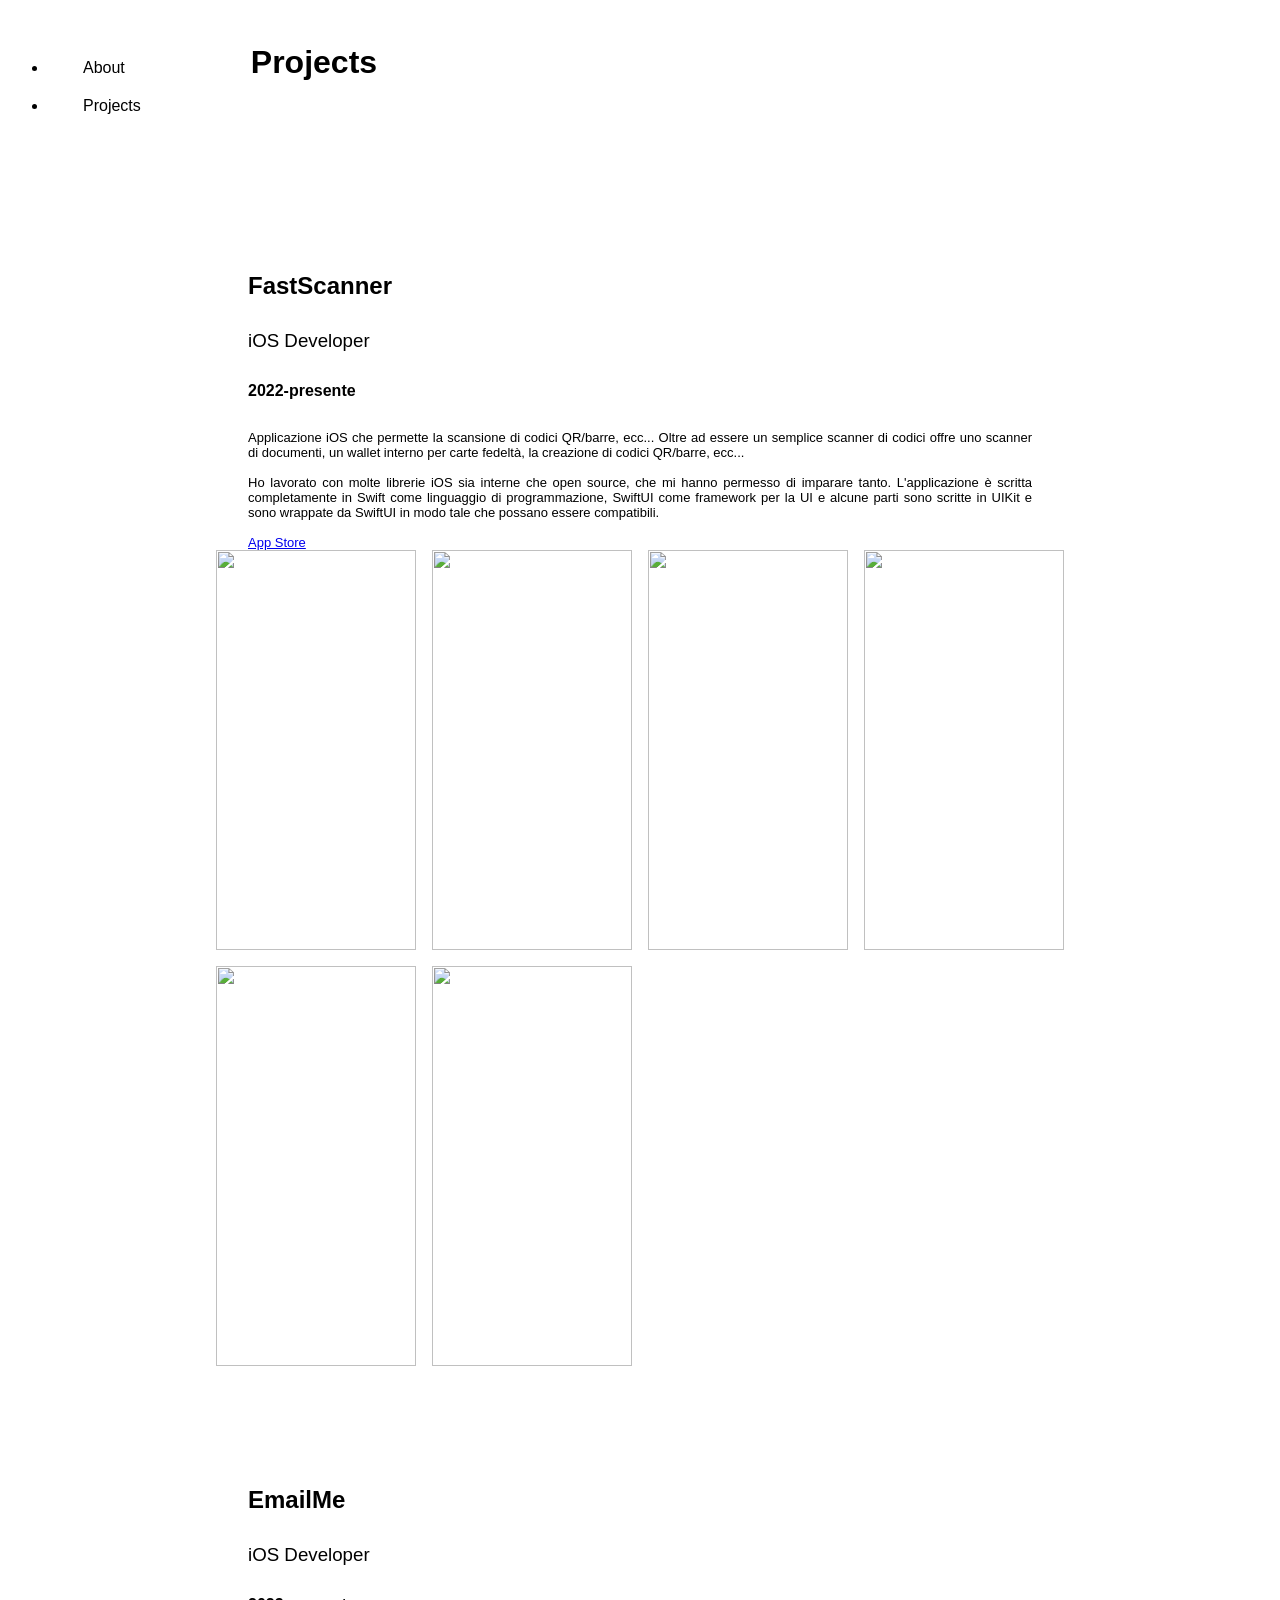
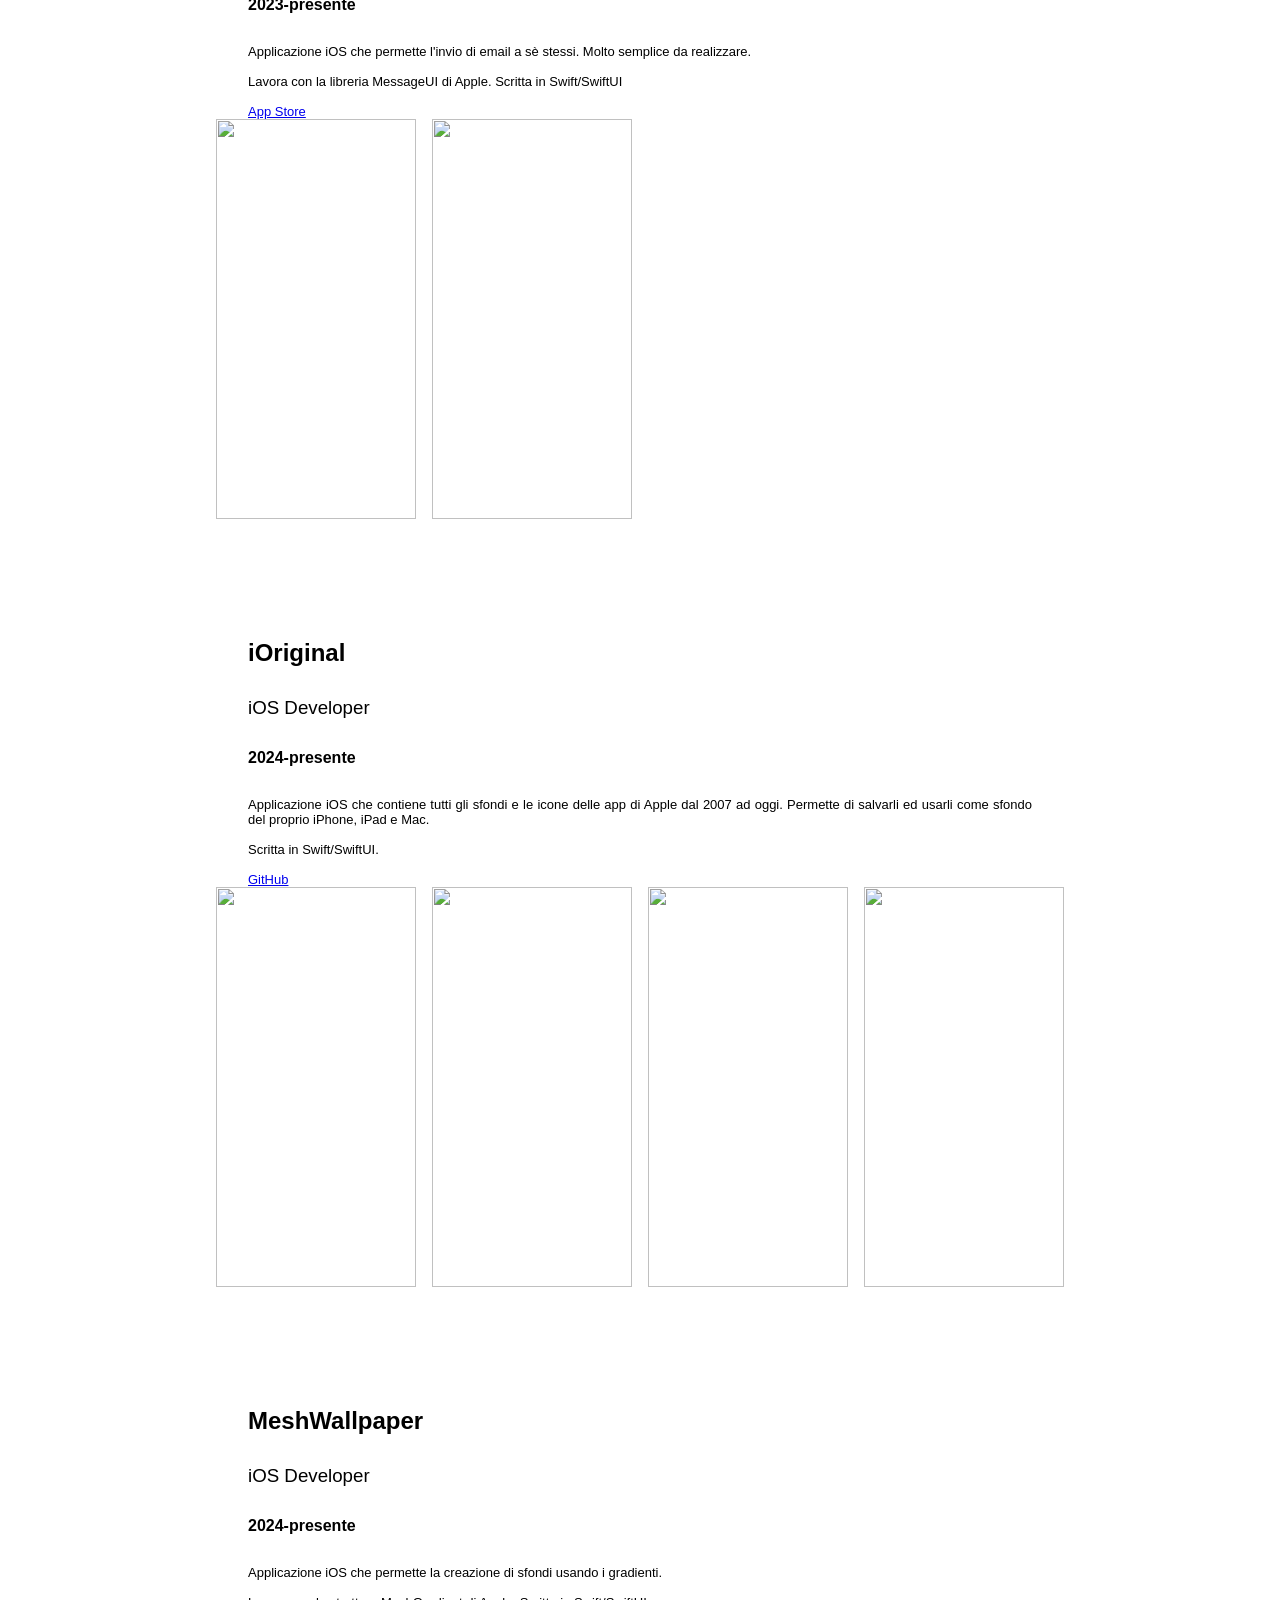
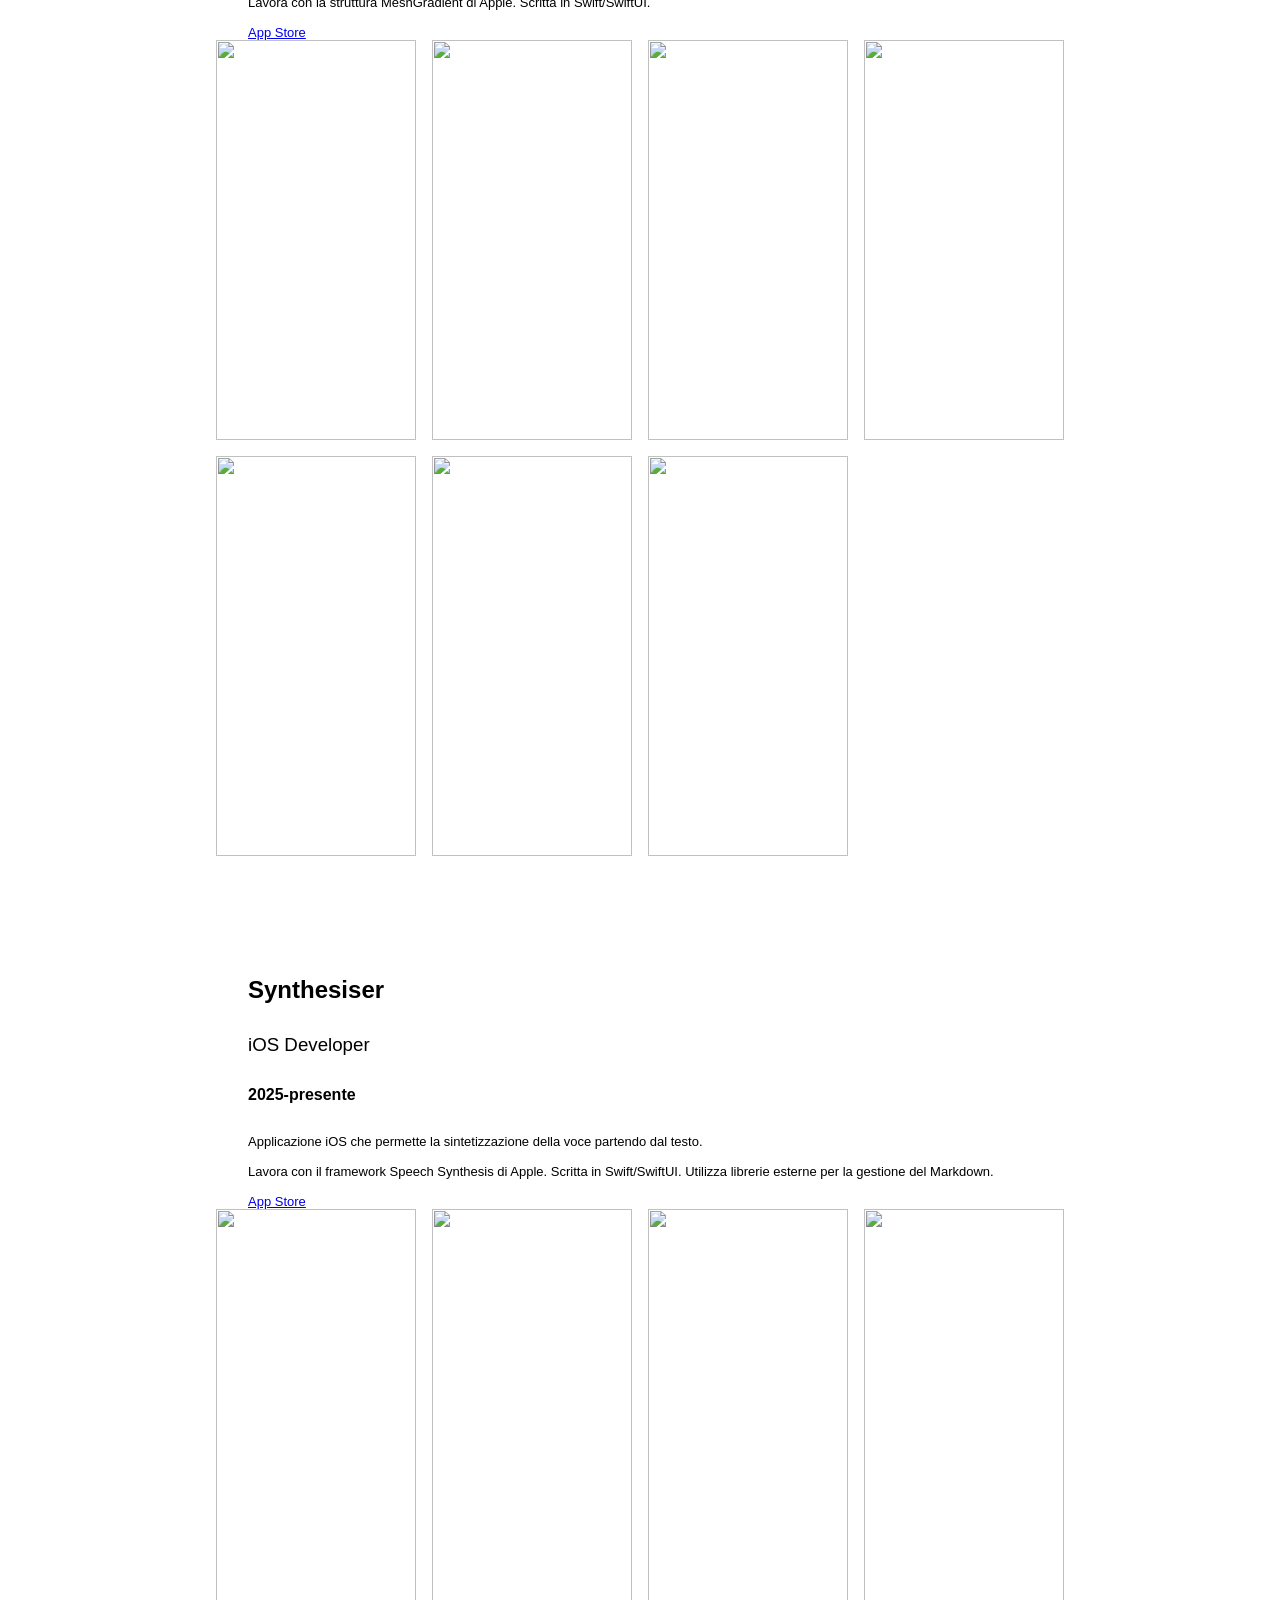
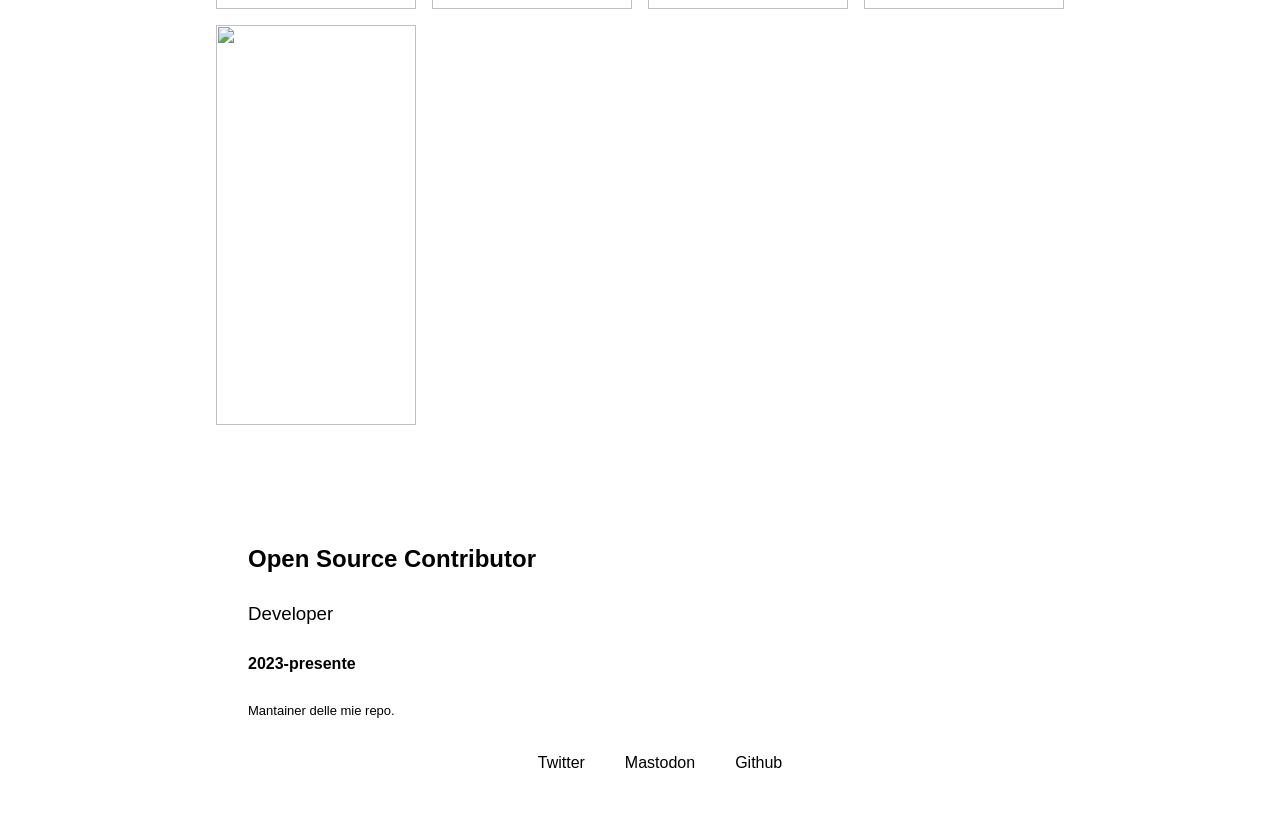
==== projects.html @ 48980e23 "Add files via upload" ====
<!DOCTYPE html>
<html>
<head>
  <title>Projects</title>
  <link rel="stylesheet" href="https://cdnjs.cloudflare.com/ajax/libs/normalize/8.0.1/normalize.css">
  <link rel="stylesheet" type="text/css" href="style.css">
</head>
<body>

<header class="header">
  <ul class="header-list">
    <li class="header-list-item"><a href="index.html">About</a></li>
    <li class="header-list-item"><a href="#" >Projects</a></li>

  </ul>
  <h1 class="header-main-title">Projects</h1>
</header>
<br><br><br><br><br><br>
<section class="cover">
  <header class="header-cover">
   
  </header>
  <br><br><br><br><br><br><br>

  <section class="cover-container">
    <h2 class="articles-title">FastScanner</h2>
    <h3 class="article-author-name">iOS Developer</h3>
    <h4 class="article-date">2022-presente</h4>
    <h4 class="container-body">
      Applicazione iOS che permette la scansione di codici QR/barre, ecc... Oltre ad essere un semplice scanner di codici
      offre uno scanner di documenti, un wallet interno per carte fedeltà, la creazione di codici QR/barre, ecc...
      <br><br>
      Ho lavorato con molte librerie iOS sia interne che open source, che mi hanno permesso di imparare tanto.
      L'applicazione è scritta completamente in Swift come linguaggio di programmazione, SwiftUI come framework per la UI
      e alcune parti sono scritte in UIKit e sono wrappate
      da SwiftUI in modo tale che possano essere compatibili.
      <br><br>
      <a href="https://apps.apple.com/it/app/fastscanner-smart-and-fast/id1612977202">App Store</a>
    </h4>
    <div style="display: grid;
    grid-template-columns: repeat(4, 200px);
    gap: 16px;
    justify-content: center;">
      <img src="https://is1-ssl.mzstatic.com/image/thumb/PurpleSource122/v4/a7/8a/ec/a78aecf8-4d09-2fb5-f68a-9af02ceb55a0/b70d267a-6c69-476b-b9cf-3d159fef8a42_Simulator_Screenshot_-_iPhone_11_Pro_Max_-_2024-03-03_at_22.19.58.png/460x996bb.webp" alt="" height="400" width="200">
      <img src="https://is1-ssl.mzstatic.com/image/thumb/PurpleSource122/v4/27/12/51/2712512d-5321-21b9-05b6-712dee35b2db/f5fca3d1-aeae-4a43-b408-3ceaa188037b_Simulator_Screenshot_-_iPhone_11_Pro_Max_-_2024-02-05_at_23.00.28.png/460x996bb.webp" alt="" height="400" width="200">
      <img src="https://is1-ssl.mzstatic.com/image/thumb/PurpleSource112/v4/29/69/f6/2969f6ce-012a-3f51-2820-959c7d55e31e/d718e280-1913-4807-87ac-1fce1587d204_Simulator_Screenshot_-_iPhone_11_Pro_Max_-_2024-02-05_at_23.01.10.png/460x996bb.webp" alt="" height="400" width="200">
      <img src="https://is1-ssl.mzstatic.com/image/thumb/PurpleSource112/v4/03/42/f8/0342f8b0-68d0-08d8-aa9a-b01daf565ad7/4c7046ef-11b3-407d-a382-22f38f41f8a0_Simulator_Screenshot_-_iPhone_11_Pro_Max_-_2024-03-03_at_22.37.31.png/460x996bb.webp" alt="" height="400" width="200">
      <img src="https://is1-ssl.mzstatic.com/image/thumb/PurpleSource122/v4/66/0a/c1/660ac144-e623-e50c-fe1f-ec3a15cf18b5/a3aefb12-d0bb-4248-a352-b516ea88326e_Simulator_Screenshot_-_iPhone_11_Pro_Max_-_2024-03-03_at_22.37.24.png/460x996bb.webp" alt="" height="400" width="200">
      <img src="https://is1-ssl.mzstatic.com/image/thumb/PurpleSource112/v4/40/92/7a/40927acd-12c4-28b7-d572-4d97f0f4266a/b4b26a38-4d29-4295-b3a9-133f9a72093e_Simulator_Screenshot_-_iPhone_11_Pro_Max_-_2024-02-05_at_23.00.32.png/460x996bb.webp" alt="" height="400" width="200">
    </div>
  </section>

  <br><br><br><br><br>

  <section class="cover-container">
    <h2 class="articles-title">EmailMe</h2>
    <h3 class="article-author-name">iOS Developer</h3>
    <h4 class="article-date">2023-presente</h4>
    <h4 class="container-body">
      Applicazione iOS che permette l'invio di email a sè stessi. Molto semplice da realizzare.
      <br><br>
      Lavora con la libreria MessageUI di Apple. Scritta in Swift/SwiftUI
      <br><br>
      <a href="https://apps.apple.com/it/app/emailme-email-yourself/id6449472818">App Store</a>
    </h4>
    <div style="display: grid;
    grid-template-columns: repeat(4, 200px);
    gap: 16px;
    justify-content: center;">
      <img src="https://is1-ssl.mzstatic.com/image/thumb/PurpleSource122/v4/23/a5/51/23a55154-2a29-1ccf-1a81-ea25f6668628/660e31b4-433e-42d0-9226-d2fd0e02af41_Simulator_Screenshot_-_iPhone_11_Pro_Max_-_2024-01-25_at_15.30.45.png/460x996bb.webp" alt="" height="400" width="200">
      <img src="https://is1-ssl.mzstatic.com/image/thumb/PurpleSource122/v4/bb/ae/94/bbae94c7-3a1d-d81c-b809-38283312470b/60481a01-78d5-4d93-bbb2-be16373567dc_Simulator_Screenshot_-_iPhone_11_Pro_Max_-_2024-01-25_at_15.30.15.png/460x996bb.webp" alt="" height="400" width="200">

    </div>
  </section>

  <br><br><br><br><br>

  <section class="cover-container">
    <h2 class="articles-title">iOriginal</h2>
    <h3 class="article-author-name">iOS Developer</h3>
    <h4 class="article-date">2024-presente</h4>
    <h4 class="container-body">
     Applicazione iOS che contiene tutti gli sfondi e le icone delle app di Apple dal 2007 ad oggi. Permette di salvarli ed
     usarli come sfondo del proprio iPhone, iPad e Mac.
      <br><br>
      Scritta in Swift/SwiftUI.
      <br><br>
      <a href="https://github.com/TheiPhoneDev/iOriginal.git">GitHub</a>
    </h4>
     <div style="display: grid;
    grid-template-columns: repeat(4, 200px);
    gap: 16px;
    justify-content: center;">
      <img src="https://github.com/TheiPhoneDev/iOriginal/raw/main/screeniOriginal/Simulator%20Screenshot%20-%20iPhone%2017%20-%202026-05-26%20at%2017.51.04.png?raw=true" alt="" height="400" width="200">
      <img src="https://github.com/TheiPhoneDev/iOriginal/raw/main/screeniOriginal/Simulator%20Screenshot%20-%20iPhone%2017%20-%202026-05-26%20at%2017.51.08.png?raw=true" alt="" height="400" width="200">
      <img src="https://github.com/TheiPhoneDev/iOriginal/raw/main/screeniOriginal/Simulator%20Screenshot%20-%20iPhone%2017%20-%202026-05-26%20at%2017.51.17.png?raw=true" alt="" height="400" width="200">
      <img src="https://github.com/TheiPhoneDev/iOriginal/raw/main/screeniOriginal/Simulator%20Screenshot%20-%20iPhone%2017%20-%202026-05-26%20at%2017.51.26.png?raw=true" alt="" height="400" width="200">

    </div>
  </section>

  <br><br><br><br><br>

  <section class="cover-container">
    <h2 class="articles-title">MeshWallpaper</h2>
    <h3 class="article-author-name">iOS Developer</h3>
    <h4 class="article-date">2024-presente</h4>
    <h4 class="container-body">
       Applicazione iOS che permette la creazione di sfondi usando i gradienti.
      <br><br>
      Lavora con la struttura MeshGradient di Apple. Scritta in Swift/SwiftUI.
      <br><br>
      <a href="https://apps.apple.com/it/app/mesh-wallpapers/id6505111267">App Store</a>
    </h4>
     <div style="display: grid;
    grid-template-columns: repeat(4, 200px);
    gap: 16px;
    justify-content: center;">
      <img src="https://is1-ssl.mzstatic.com/image/thumb/PurpleSource221/v4/dc/ee/36/dcee3667-ab05-5b82-7732-28e104081e3c/Simulator_Screenshot_-_iPhone_16_Pro_Max_-_2025-06-10_at_11.36.39.png/460x998bb.webp" alt="" height="400" width="200">
      <img src="https://is1-ssl.mzstatic.com/image/thumb/PurpleSource211/v4/4a/96/82/4a96824f-ba46-5f95-dd35-a507ec6681c8/Simulator_Screenshot_-_iPhone_16_Pro_Max_-_2025-06-10_at_11.36.53.png/460x998bb.webp" alt="" height="400" width="200">
      <img src="https://is1-ssl.mzstatic.com/image/thumb/PurpleSource221/v4/d8/f7/db/d8f7dbd0-5ccf-2e0b-f5fa-08506cdd8432/Simulator_Screenshot_-_iPhone_16_Pro_Max_-_2025-06-10_at_11.37.00.png/460x998bb.webp" alt="" height="400" width="200">
      <img src="https://is1-ssl.mzstatic.com/image/thumb/PurpleSource211/v4/04/ab/81/04ab81b5-239b-0bef-4329-2687044fdb7e/Simulator_Screenshot_-_iPhone_16_Pro_Max_-_2025-06-10_at_11.37.50.png/460x998bb.webp" alt="" height="400" width="200">
      <img src="https://is1-ssl.mzstatic.com/image/thumb/PurpleSource211/v4/14/35/a1/1435a11f-f95f-6131-9ee6-b6376d70fb4b/Simulator_Screenshot_-_iPhone_16_Pro_Max_-_2025-06-10_at_11.37.18.png/460x998bb.webp" alt="" height="400" width="200">
      <img src="https://is1-ssl.mzstatic.com/image/thumb/PurpleSource221/v4/9d/c7/1d/9dc71def-0ed8-e8e9-700e-9332d2ab27dc/Simulator_Screenshot_-_iPhone_16_Pro_Max_-_2025-06-10_at_11.37.13.png/460x998bb.webp" alt="" height="400" width="200">
      <img src="https://is1-ssl.mzstatic.com/image/thumb/PurpleSource211/v4/cc/5e/ea/cc5eea3c-dbbe-3ae2-618c-6c39e9a29e8f/Simulator_Screenshot_-_iPhone_16_Pro_Max_-_2025-06-10_at_11.37.39.png/460x998bb.webp" alt="" height="400" width="200">
      

    </div>
  </section>

  <br><br><br><br><br>

  <section class="cover-container">
    <h2 class="articles-title">Synthesiser</h2>
    <h3 class="article-author-name">iOS Developer</h3>
    <h4 class="article-date">2025-presente</h4>
    <h4 class="container-body">
      Applicazione iOS che permette la sintetizzazione della voce partendo dal testo.
      <br><br>
      Lavora con il framework Speech Synthesis di Apple. Scritta in Swift/SwiftUI. Utilizza librerie esterne per la gestione
      del Markdown.
      <br><br>
      <a href="https://apps.apple.com/it/app/synthesiser/id6742413955">App Store</a>
    </h4>
     <div style="display: grid;
    grid-template-columns: repeat(4, 200px);
    gap: 16px;
    justify-content: center;">
      <img src="https://is1-ssl.mzstatic.com/image/thumb/PurpleSource211/v4/2c/cf/4f/2ccf4f02-21a8-b95f-d8d7-63e745b68ffa/Simulator_Screenshot_-_iPhone_16_Pro_Max_-_2025-03-03_at_16.49.16.png/460x998bb.webp" alt="" height="400" width="200">
      <img src="https://is1-ssl.mzstatic.com/image/thumb/PurpleSource211/v4/f8/fa/c4/f8fac473-aff8-c13c-9c75-c3a33ac92184/Simulator_Screenshot_-_iPhone_16_Pro_Max_-_2025-03-03_at_16.52.23.png/460x998bb.webp" alt="" height="400" width="200">
      <img src="https://is1-ssl.mzstatic.com/image/thumb/PurpleSource211/v4/c0/f0/8c/c0f08c3a-f5a4-d1d1-0125-90f831276cfc/Simulator_Screenshot_-_iPhone_16_Pro_Max_-_2025-03-03_at_16.52.29.png/460x998bb.webp" alt="" height="400" width="200">
      <img src="https://is1-ssl.mzstatic.com/image/thumb/PurpleSource221/v4/91/a4/d0/91a4d0b4-f70b-d355-ebe4-69e4d46690a3/Simulator_Screenshot_-_iPhone_16_Pro_Max_-_2025-03-03_at_16.49.32.png/460x998bb.webp" alt="" height="400" width="200">
      <img src="https://is1-ssl.mzstatic.com/image/thumb/PurpleSource211/v4/ed/ea/c5/edeac53b-230b-4114-2b2a-58b3cd654660/Simulator_Screenshot_-_iPhone_16_Pro_Max_-_2025-03-03_at_16.50.33.png/460x998bb.webp" alt="" height="400" width="200">
    </div>
  </section>

  <br><br><br><br><br>


  <section class="cover-container">
    <h2 class="articles-title">Open Source Contributor</h2>
    <h3 class="article-author-name">Developer</h3>
    <h4 class="article-date">2023-presente</h4>
    <h4 class="container-body">
      Mantainer delle mie repo.
    </h4>
  </section>

  <section class="social-network-cover">
    <ul class="social-networks-list">
    <li class="button"><a href="https://x.com/pietrogambatesa"  target="_blank">Twitter</a></li>
    <li class="button"><a href="https://mastodon.social/@TheiPhone_Dev"  target="_blank">Mastodon</a></li>
    <li class="button"><a href="https://github.com/TheiPhoneDev" target="_blank">Github</a></li>

    </ul>
  </section>



</section>

</body>
</html>
---- style.css ----
.header-main-title{
	font-family: sans-serif;
	padding: 15px;
	float: left;
	padding-left: 50px;

}
.header-list{
	display: inline;
	float: left;
	padding: 25px;
	padding-left: 40px;
}
.header-list-item{
	padding: 10px;

}
.header-list-item a{
	font-family: sans-serif;
	text-decoration: none;
	padding: 25px;
	color: #000;
}

.header-list-item a:hover{
	font-family: sans-serif;
	text-decoration: none;
	padding: 25px;
	color: rgb(105, 105, 105);
}

.header-cover{
	align-items: flex-end;
	justify-content: left;
	text-align: left;
}

.cover-main-title{
	font-family: Helvetica;
	padding: 15px;
	float: left;
	padding-left: 50px;
}

.articles-title {
	font-family: Helvetica;
	margin: auto;
	margin-top: 30px;
	margin-left: 240px;
	margin-right: 240px;
}

.article-author-name{
	font-family: Helvetica;
	font-weight: 200;
	margin: auto;
	margin-top: 30px;
	margin-left: 240px;
	margin-right: 240px;
}

.article-date{
	font-family: Helvetica;
	margin: auto;
	margin-top: 30px;
	margin-left: 240px;
	margin-right: 240px;
}


.social-networks-list{
	display: flex;
	flex-direction: row;
	justify-content: center;
	align-items: center;
}

.button{
	display: inline-block;
	text-align: center;
	padding: 20px;
}

.button a{
	font-family: Helvetica;
	text-decoration: none;
	padding-bottom: 60px;
	color: #000;
}


.button a:hover{
	font-family: Helvetica;
	text-decoration: none;
	padding-bottom: 60px;
	color: rgb(105, 105, 105);
}




.article-image{
	display: flex;
	flex-direction: row;
	justify-content: center;
	align-items: center;
	margin-top: 30px;
	margin-left: 240px;
	margin-right: 240px;
}



.container-body{
	font-family: Helvetica;
	font-weight: 300;
	font-size: small;
	text-align: justify;
	margin: auto;
	margin-top: 30px;
	margin-left: 240px;
	margin-right: 240px;
}
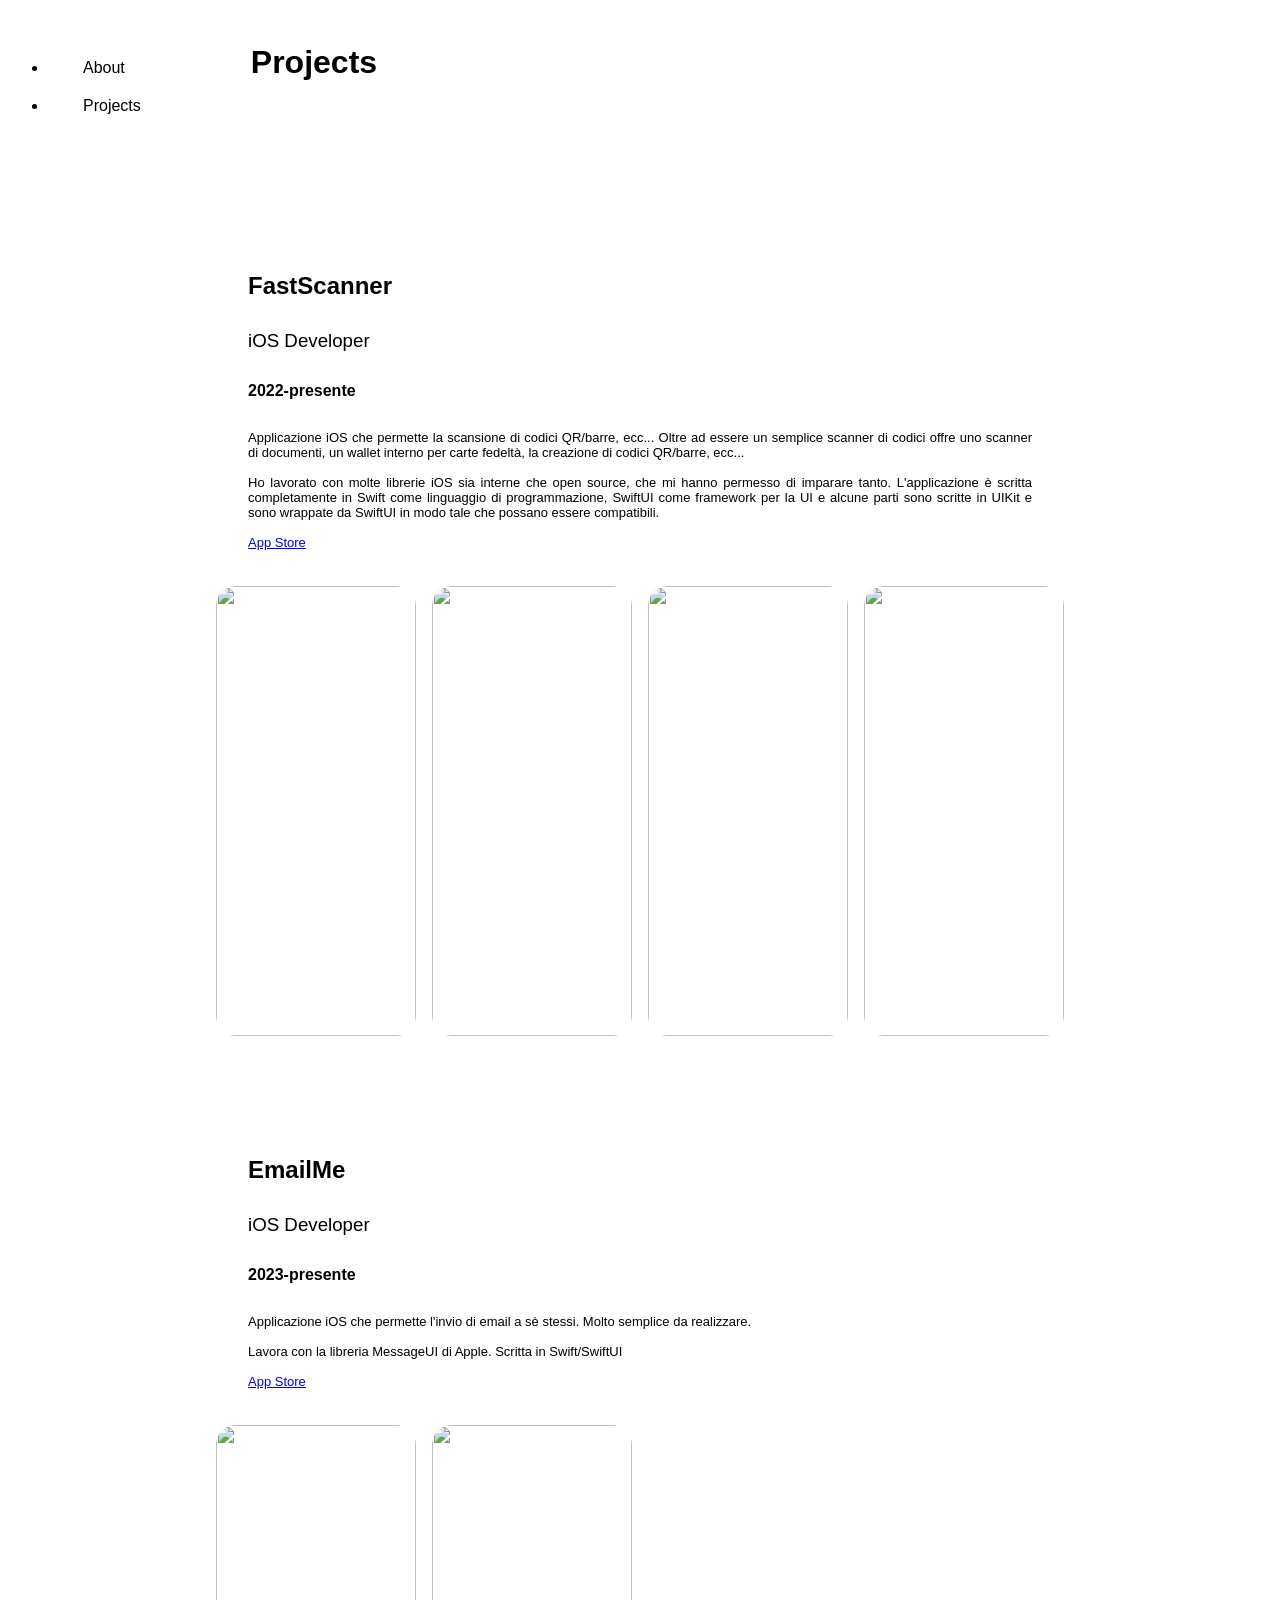
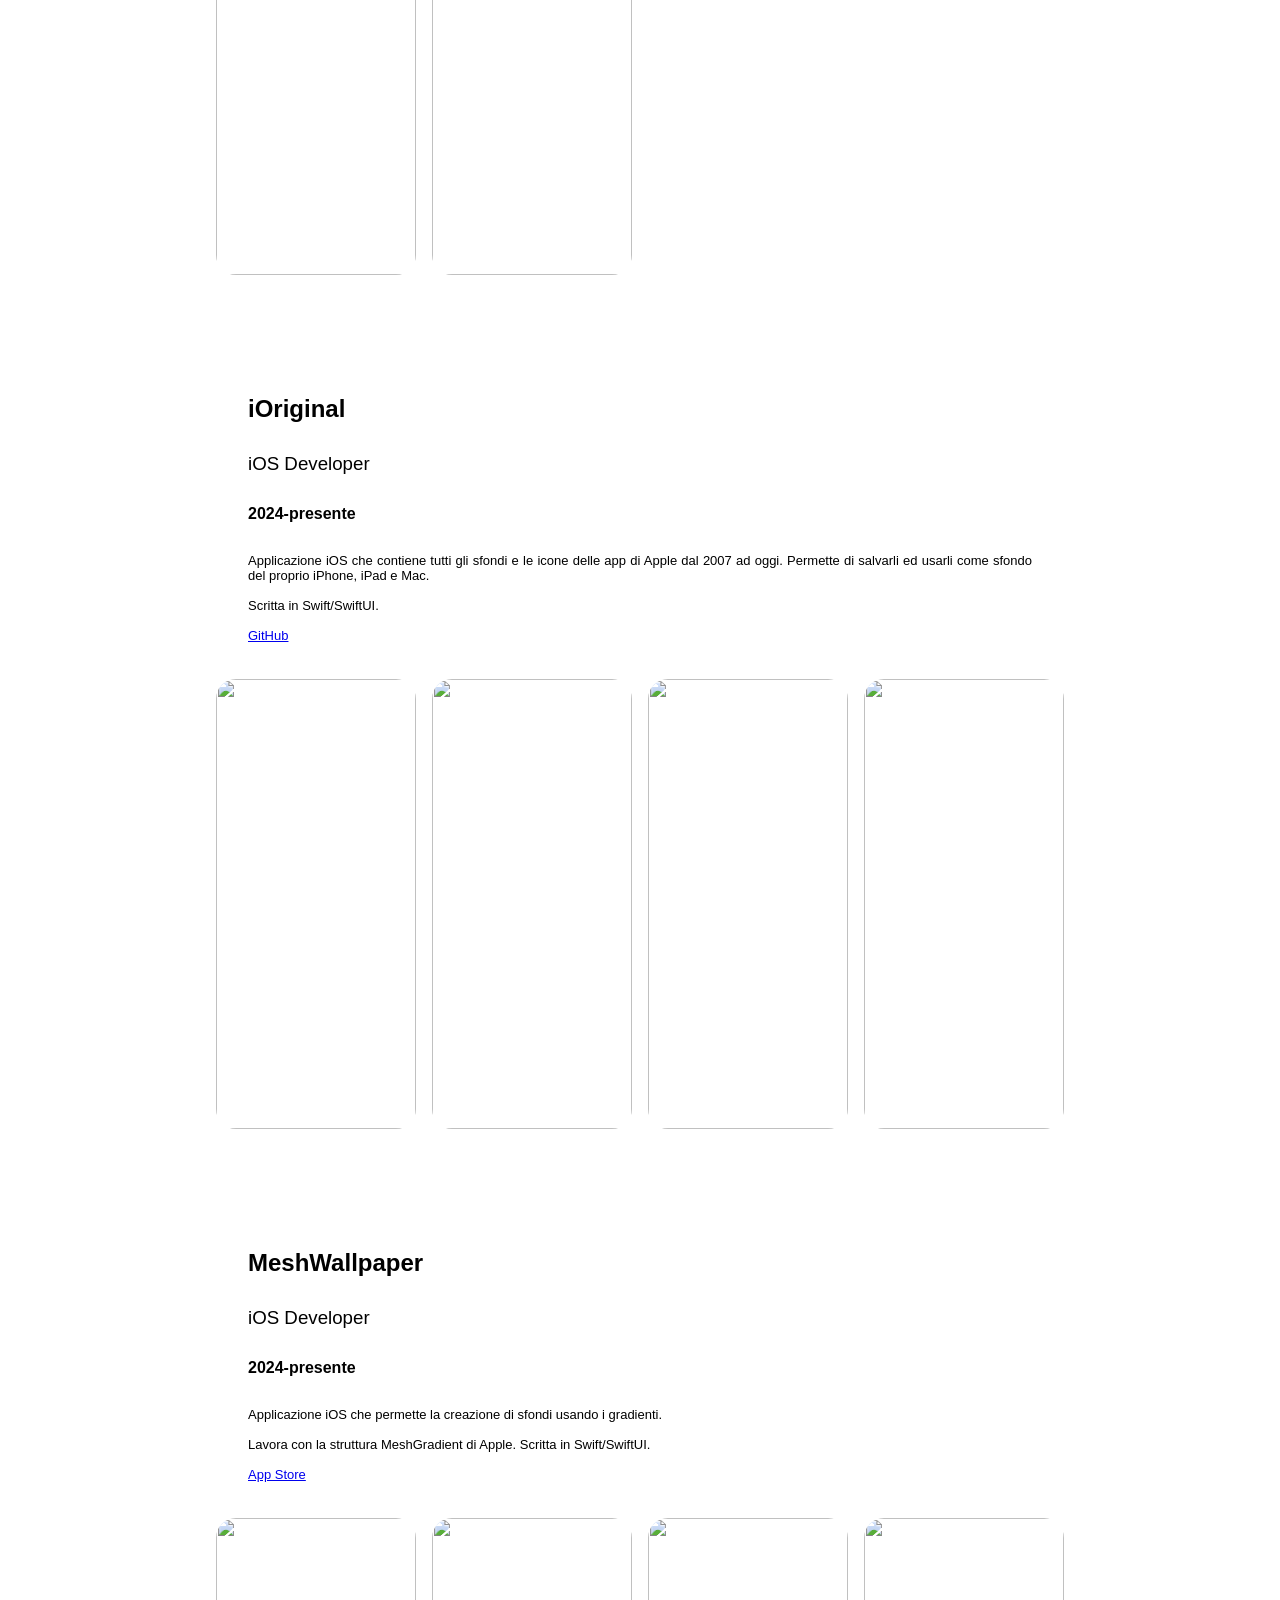
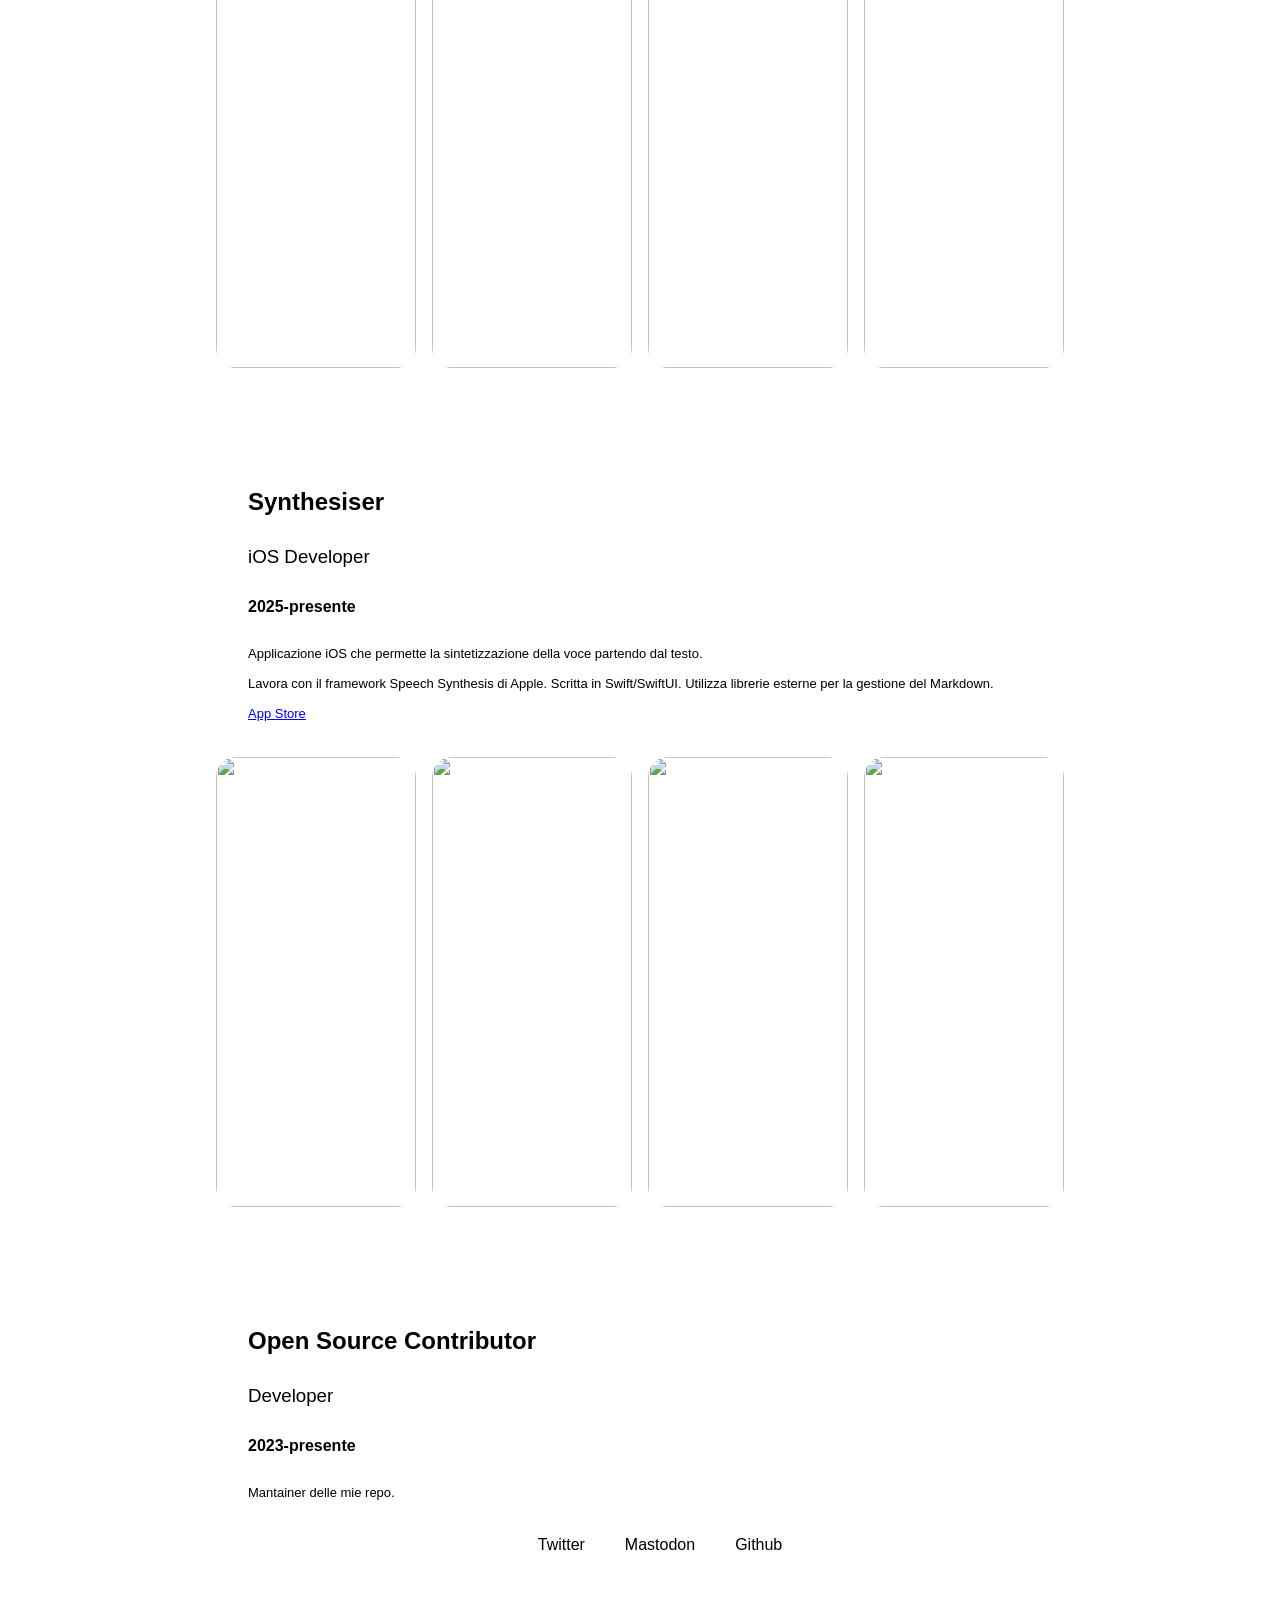
==== commit 5a8ed366: "Changes" ====
--- a/projects.html
+++ b/projects.html
@@ -4,6 +4,7 @@
   <title>Projects</title>
   <link rel="stylesheet" href="https://cdnjs.cloudflare.com/ajax/libs/normalize/8.0.1/normalize.css">
   <link rel="stylesheet" type="text/css" href="style.css">
+  <meta name="viewport" content="width=device-width, initial-scale=1.0">
 </head>
 <body>
 
@@ -37,16 +38,15 @@
       <br><br>
       <a href="https://apps.apple.com/it/app/fastscanner-smart-and-fast/id1612977202">App Store</a>
     </h4>
+    <br><br>
     <div style="display: grid;
     grid-template-columns: repeat(4, 200px);
     gap: 16px;
     justify-content: center;">
-      <img src="https://is1-ssl.mzstatic.com/image/thumb/PurpleSource122/v4/a7/8a/ec/a78aecf8-4d09-2fb5-f68a-9af02ceb55a0/b70d267a-6c69-476b-b9cf-3d159fef8a42_Simulator_Screenshot_-_iPhone_11_Pro_Max_-_2024-03-03_at_22.19.58.png/460x996bb.webp" alt="" height="400" width="200">
-      <img src="https://is1-ssl.mzstatic.com/image/thumb/PurpleSource122/v4/27/12/51/2712512d-5321-21b9-05b6-712dee35b2db/f5fca3d1-aeae-4a43-b408-3ceaa188037b_Simulator_Screenshot_-_iPhone_11_Pro_Max_-_2024-02-05_at_23.00.28.png/460x996bb.webp" alt="" height="400" width="200">
-      <img src="https://is1-ssl.mzstatic.com/image/thumb/PurpleSource112/v4/29/69/f6/2969f6ce-012a-3f51-2820-959c7d55e31e/d718e280-1913-4807-87ac-1fce1587d204_Simulator_Screenshot_-_iPhone_11_Pro_Max_-_2024-02-05_at_23.01.10.png/460x996bb.webp" alt="" height="400" width="200">
-      <img src="https://is1-ssl.mzstatic.com/image/thumb/PurpleSource112/v4/03/42/f8/0342f8b0-68d0-08d8-aa9a-b01daf565ad7/4c7046ef-11b3-407d-a382-22f38f41f8a0_Simulator_Screenshot_-_iPhone_11_Pro_Max_-_2024-03-03_at_22.37.31.png/460x996bb.webp" alt="" height="400" width="200">
-      <img src="https://is1-ssl.mzstatic.com/image/thumb/PurpleSource122/v4/66/0a/c1/660ac144-e623-e50c-fe1f-ec3a15cf18b5/a3aefb12-d0bb-4248-a352-b516ea88326e_Simulator_Screenshot_-_iPhone_11_Pro_Max_-_2024-03-03_at_22.37.24.png/460x996bb.webp" alt="" height="400" width="200">
-      <img src="https://is1-ssl.mzstatic.com/image/thumb/PurpleSource112/v4/40/92/7a/40927acd-12c4-28b7-d572-4d97f0f4266a/b4b26a38-4d29-4295-b3a9-133f9a72093e_Simulator_Screenshot_-_iPhone_11_Pro_Max_-_2024-02-05_at_23.00.32.png/460x996bb.webp" alt="" height="400" width="200">
+      <img style="border-radius: 20px;" src="https://is1-ssl.mzstatic.com/image/thumb/PurpleSource122/v4/a7/8a/ec/a78aecf8-4d09-2fb5-f68a-9af02ceb55a0/b70d267a-6c69-476b-b9cf-3d159fef8a42_Simulator_Screenshot_-_iPhone_11_Pro_Max_-_2024-03-03_at_22.19.58.png/460x996bb.webp" alt="" height="450" width="200">
+      <img style="border-radius: 20px;" src="https://is1-ssl.mzstatic.com/image/thumb/PurpleSource122/v4/27/12/51/2712512d-5321-21b9-05b6-712dee35b2db/f5fca3d1-aeae-4a43-b408-3ceaa188037b_Simulator_Screenshot_-_iPhone_11_Pro_Max_-_2024-02-05_at_23.00.28.png/460x996bb.webp" alt="" height="450" width="200">
+      <img style="border-radius: 20px;" src="https://is1-ssl.mzstatic.com/image/thumb/PurpleSource112/v4/29/69/f6/2969f6ce-012a-3f51-2820-959c7d55e31e/d718e280-1913-4807-87ac-1fce1587d204_Simulator_Screenshot_-_iPhone_11_Pro_Max_-_2024-02-05_at_23.01.10.png/460x996bb.webp" alt="" height="450" width="200">
+      <img style="border-radius: 20px;" src="https://is1-ssl.mzstatic.com/image/thumb/PurpleSource112/v4/03/42/f8/0342f8b0-68d0-08d8-aa9a-b01daf565ad7/4c7046ef-11b3-407d-a382-22f38f41f8a0_Simulator_Screenshot_-_iPhone_11_Pro_Max_-_2024-03-03_at_22.37.31.png/460x996bb.webp" alt="" height="450" width="200">
     </div>
   </section>
 
@@ -63,12 +63,13 @@
       <br><br>
       <a href="https://apps.apple.com/it/app/emailme-email-yourself/id6449472818">App Store</a>
     </h4>
+    <br><br>
     <div style="display: grid;
     grid-template-columns: repeat(4, 200px);
     gap: 16px;
     justify-content: center;">
-      <img src="https://is1-ssl.mzstatic.com/image/thumb/PurpleSource122/v4/23/a5/51/23a55154-2a29-1ccf-1a81-ea25f6668628/660e31b4-433e-42d0-9226-d2fd0e02af41_Simulator_Screenshot_-_iPhone_11_Pro_Max_-_2024-01-25_at_15.30.45.png/460x996bb.webp" alt="" height="400" width="200">
-      <img src="https://is1-ssl.mzstatic.com/image/thumb/PurpleSource122/v4/bb/ae/94/bbae94c7-3a1d-d81c-b809-38283312470b/60481a01-78d5-4d93-bbb2-be16373567dc_Simulator_Screenshot_-_iPhone_11_Pro_Max_-_2024-01-25_at_15.30.15.png/460x996bb.webp" alt="" height="400" width="200">
+      <img style="border-radius: 20px;" src="https://is1-ssl.mzstatic.com/image/thumb/PurpleSource122/v4/23/a5/51/23a55154-2a29-1ccf-1a81-ea25f6668628/660e31b4-433e-42d0-9226-d2fd0e02af41_Simulator_Screenshot_-_iPhone_11_Pro_Max_-_2024-01-25_at_15.30.45.png/460x996bb.webp" alt="" height="450" width="200">
+      <img style="border-radius: 20px;" src="https://is1-ssl.mzstatic.com/image/thumb/PurpleSource122/v4/bb/ae/94/bbae94c7-3a1d-d81c-b809-38283312470b/60481a01-78d5-4d93-bbb2-be16373567dc_Simulator_Screenshot_-_iPhone_11_Pro_Max_-_2024-01-25_at_15.30.15.png/460x996bb.webp" alt="" height="450" width="200">
 
     </div>
   </section>
@@ -87,14 +88,15 @@
       <br><br>
       <a href="https://github.com/TheiPhoneDev/iOriginal.git">GitHub</a>
     </h4>
+    <br><br>
      <div style="display: grid;
     grid-template-columns: repeat(4, 200px);
     gap: 16px;
     justify-content: center;">
-      <img src="https://github.com/TheiPhoneDev/iOriginal/raw/main/screeniOriginal/Simulator%20Screenshot%20-%20iPhone%2017%20-%202026-05-26%20at%2017.51.04.png?raw=true" alt="" height="400" width="200">
-      <img src="https://github.com/TheiPhoneDev/iOriginal/raw/main/screeniOriginal/Simulator%20Screenshot%20-%20iPhone%2017%20-%202026-05-26%20at%2017.51.08.png?raw=true" alt="" height="400" width="200">
-      <img src="https://github.com/TheiPhoneDev/iOriginal/raw/main/screeniOriginal/Simulator%20Screenshot%20-%20iPhone%2017%20-%202026-05-26%20at%2017.51.17.png?raw=true" alt="" height="400" width="200">
-      <img src="https://github.com/TheiPhoneDev/iOriginal/raw/main/screeniOriginal/Simulator%20Screenshot%20-%20iPhone%2017%20-%202026-05-26%20at%2017.51.26.png?raw=true" alt="" height="400" width="200">
+      <img style="border-radius: 20px;" src="https://github.com/TheiPhoneDev/iOriginal/raw/main/screeniOriginal/Simulator%20Screenshot%20-%20iPhone%2017%20-%202026-05-26%20at%2017.51.04.png?raw=true" alt="" height="450" width="200">
+      <img style="border-radius: 20px;" src="https://github.com/TheiPhoneDev/iOriginal/raw/main/screeniOriginal/Simulator%20Screenshot%20-%20iPhone%2017%20-%202026-05-26%20at%2017.51.08.png?raw=true" alt="" height="450" width="200">
+      <img style="border-radius: 20px;" src="https://github.com/TheiPhoneDev/iOriginal/raw/main/screeniOriginal/Simulator%20Screenshot%20-%20iPhone%2017%20-%202026-05-26%20at%2017.51.17.png?raw=true" alt="" height="450" width="200">
+      <img style="border-radius: 20px;" src="https://github.com/TheiPhoneDev/iOriginal/raw/main/screeniOriginal/Simulator%20Screenshot%20-%20iPhone%2017%20-%202026-05-26%20at%2017.51.26.png?raw=true" alt="" height="450" width="200">
 
     </div>
   </section>
@@ -112,19 +114,15 @@
       <br><br>
       <a href="https://apps.apple.com/it/app/mesh-wallpapers/id6505111267">App Store</a>
     </h4>
+    <br><br>
      <div style="display: grid;
     grid-template-columns: repeat(4, 200px);
     gap: 16px;
     justify-content: center;">
-      <img src="https://is1-ssl.mzstatic.com/image/thumb/PurpleSource221/v4/dc/ee/36/dcee3667-ab05-5b82-7732-28e104081e3c/Simulator_Screenshot_-_iPhone_16_Pro_Max_-_2025-06-10_at_11.36.39.png/460x998bb.webp" alt="" height="400" width="200">
-      <img src="https://is1-ssl.mzstatic.com/image/thumb/PurpleSource211/v4/4a/96/82/4a96824f-ba46-5f95-dd35-a507ec6681c8/Simulator_Screenshot_-_iPhone_16_Pro_Max_-_2025-06-10_at_11.36.53.png/460x998bb.webp" alt="" height="400" width="200">
-      <img src="https://is1-ssl.mzstatic.com/image/thumb/PurpleSource221/v4/d8/f7/db/d8f7dbd0-5ccf-2e0b-f5fa-08506cdd8432/Simulator_Screenshot_-_iPhone_16_Pro_Max_-_2025-06-10_at_11.37.00.png/460x998bb.webp" alt="" height="400" width="200">
-      <img src="https://is1-ssl.mzstatic.com/image/thumb/PurpleSource211/v4/04/ab/81/04ab81b5-239b-0bef-4329-2687044fdb7e/Simulator_Screenshot_-_iPhone_16_Pro_Max_-_2025-06-10_at_11.37.50.png/460x998bb.webp" alt="" height="400" width="200">
-      <img src="https://is1-ssl.mzstatic.com/image/thumb/PurpleSource211/v4/14/35/a1/1435a11f-f95f-6131-9ee6-b6376d70fb4b/Simulator_Screenshot_-_iPhone_16_Pro_Max_-_2025-06-10_at_11.37.18.png/460x998bb.webp" alt="" height="400" width="200">
-      <img src="https://is1-ssl.mzstatic.com/image/thumb/PurpleSource221/v4/9d/c7/1d/9dc71def-0ed8-e8e9-700e-9332d2ab27dc/Simulator_Screenshot_-_iPhone_16_Pro_Max_-_2025-06-10_at_11.37.13.png/460x998bb.webp" alt="" height="400" width="200">
-      <img src="https://is1-ssl.mzstatic.com/image/thumb/PurpleSource211/v4/cc/5e/ea/cc5eea3c-dbbe-3ae2-618c-6c39e9a29e8f/Simulator_Screenshot_-_iPhone_16_Pro_Max_-_2025-06-10_at_11.37.39.png/460x998bb.webp" alt="" height="400" width="200">
-      
-
+      <img style="border-radius: 20px;" src="https://is1-ssl.mzstatic.com/image/thumb/PurpleSource221/v4/dc/ee/36/dcee3667-ab05-5b82-7732-28e104081e3c/Simulator_Screenshot_-_iPhone_16_Pro_Max_-_2025-06-10_at_11.36.39.png/460x998bb.webp" alt="" height="450" width="200">
+      <img style="border-radius: 20px;" src="https://is1-ssl.mzstatic.com/image/thumb/PurpleSource211/v4/4a/96/82/4a96824f-ba46-5f95-dd35-a507ec6681c8/Simulator_Screenshot_-_iPhone_16_Pro_Max_-_2025-06-10_at_11.36.53.png/460x998bb.webp" alt="" height="450" width="200">
+      <img style="border-radius: 20px;" src="https://is1-ssl.mzstatic.com/image/thumb/PurpleSource221/v4/d8/f7/db/d8f7dbd0-5ccf-2e0b-f5fa-08506cdd8432/Simulator_Screenshot_-_iPhone_16_Pro_Max_-_2025-06-10_at_11.37.00.png/460x998bb.webp" alt="" height="450" width="200">
+      <img style="border-radius: 20px;" src="https://is1-ssl.mzstatic.com/image/thumb/PurpleSource211/v4/04/ab/81/04ab81b5-239b-0bef-4329-2687044fdb7e/Simulator_Screenshot_-_iPhone_16_Pro_Max_-_2025-06-10_at_11.37.50.png/460x998bb.webp" alt="" height="450" width="200">
     </div>
   </section>
 
@@ -142,15 +140,15 @@
       <br><br>
       <a href="https://apps.apple.com/it/app/synthesiser/id6742413955">App Store</a>
     </h4>
+    <br><br>
      <div style="display: grid;
     grid-template-columns: repeat(4, 200px);
     gap: 16px;
     justify-content: center;">
-      <img src="https://is1-ssl.mzstatic.com/image/thumb/PurpleSource211/v4/2c/cf/4f/2ccf4f02-21a8-b95f-d8d7-63e745b68ffa/Simulator_Screenshot_-_iPhone_16_Pro_Max_-_2025-03-03_at_16.49.16.png/460x998bb.webp" alt="" height="400" width="200">
-      <img src="https://is1-ssl.mzstatic.com/image/thumb/PurpleSource211/v4/f8/fa/c4/f8fac473-aff8-c13c-9c75-c3a33ac92184/Simulator_Screenshot_-_iPhone_16_Pro_Max_-_2025-03-03_at_16.52.23.png/460x998bb.webp" alt="" height="400" width="200">
-      <img src="https://is1-ssl.mzstatic.com/image/thumb/PurpleSource211/v4/c0/f0/8c/c0f08c3a-f5a4-d1d1-0125-90f831276cfc/Simulator_Screenshot_-_iPhone_16_Pro_Max_-_2025-03-03_at_16.52.29.png/460x998bb.webp" alt="" height="400" width="200">
-      <img src="https://is1-ssl.mzstatic.com/image/thumb/PurpleSource221/v4/91/a4/d0/91a4d0b4-f70b-d355-ebe4-69e4d46690a3/Simulator_Screenshot_-_iPhone_16_Pro_Max_-_2025-03-03_at_16.49.32.png/460x998bb.webp" alt="" height="400" width="200">
-      <img src="https://is1-ssl.mzstatic.com/image/thumb/PurpleSource211/v4/ed/ea/c5/edeac53b-230b-4114-2b2a-58b3cd654660/Simulator_Screenshot_-_iPhone_16_Pro_Max_-_2025-03-03_at_16.50.33.png/460x998bb.webp" alt="" height="400" width="200">
+      <img style="border-radius: 20px;" src="https://is1-ssl.mzstatic.com/image/thumb/PurpleSource211/v4/2c/cf/4f/2ccf4f02-21a8-b95f-d8d7-63e745b68ffa/Simulator_Screenshot_-_iPhone_16_Pro_Max_-_2025-03-03_at_16.49.16.png/460x998bb.webp" alt="" height="450" width="200">
+      <img style="border-radius: 20px;" src="https://is1-ssl.mzstatic.com/image/thumb/PurpleSource211/v4/f8/fa/c4/f8fac473-aff8-c13c-9c75-c3a33ac92184/Simulator_Screenshot_-_iPhone_16_Pro_Max_-_2025-03-03_at_16.52.23.png/460x998bb.webp" alt="" height="450" width="200">
+      <img style="border-radius: 20px;" src="https://is1-ssl.mzstatic.com/image/thumb/PurpleSource211/v4/c0/f0/8c/c0f08c3a-f5a4-d1d1-0125-90f831276cfc/Simulator_Screenshot_-_iPhone_16_Pro_Max_-_2025-03-03_at_16.52.29.png/460x998bb.webp" alt="" height="450" width="200">
+      <img style="border-radius: 20px;" src="https://is1-ssl.mzstatic.com/image/thumb/PurpleSource211/v4/ed/ea/c5/edeac53b-230b-4114-2b2a-58b3cd654660/Simulator_Screenshot_-_iPhone_16_Pro_Max_-_2025-03-03_at_16.50.33.png/460x998bb.webp" alt="" height="450" width="200">
     </div>
   </section>
 
--- a/style.css
+++ b/style.css
@@ -121,3 +121,96 @@
 	margin-left: 240px;
 	margin-right: 240px;
 }
+
+
+@media screen and (max-width: 768px) {
+
+    .header {
+        display: flex;
+        flex-direction: column;
+        align-items: center;
+        text-align: center;
+        padding: 20px;
+    }
+
+    .header-main-title,
+    .cover-main-title {
+        float: none;
+        padding: 0;
+        margin: 20px 0;
+        text-align: center;
+    }
+
+    .header-list {
+        float: none;
+        display: flex;
+        justify-content: center;
+        flex-wrap: wrap;
+        padding: 0;
+        margin: 0;
+    }
+
+    .header-list-item {
+        list-style: none;
+        padding: 8px;
+    }
+
+    .header-list-item a {
+        padding: 10px;
+    }
+
+    .articles-title,
+    .article-author-name,
+    .article-date,
+    .container-body {
+        margin: 20px;
+    }
+
+    .container-body {
+        text-align: left;
+        font-size: 1rem;
+        line-height: 1.7;
+    }
+
+    .article-image {
+        width: 90%;
+        max-width: 320px;
+        height: auto;
+        margin: 30px auto;
+    }
+
+    img {
+        max-width: 100%;
+        height: auto;
+    }
+
+    /* Griglie delle immagini dei progetti */
+    div[style*="grid-template-columns"] {
+        display: grid !important;
+        grid-template-columns: 1fr !important;
+        justify-items: center;
+        gap: 20px !important;
+    }
+
+    .social-networks-list {
+        flex-direction: column;
+        gap: 10px;
+        padding: 0;
+    }
+
+    .button {
+        padding: 10px;
+    }
+
+    .button a {
+        padding-bottom: 0;
+    }
+
+    body {
+        overflow-x: hidden;
+    }
+}
+
+* {
+    box-sizing: border-box;
+}
